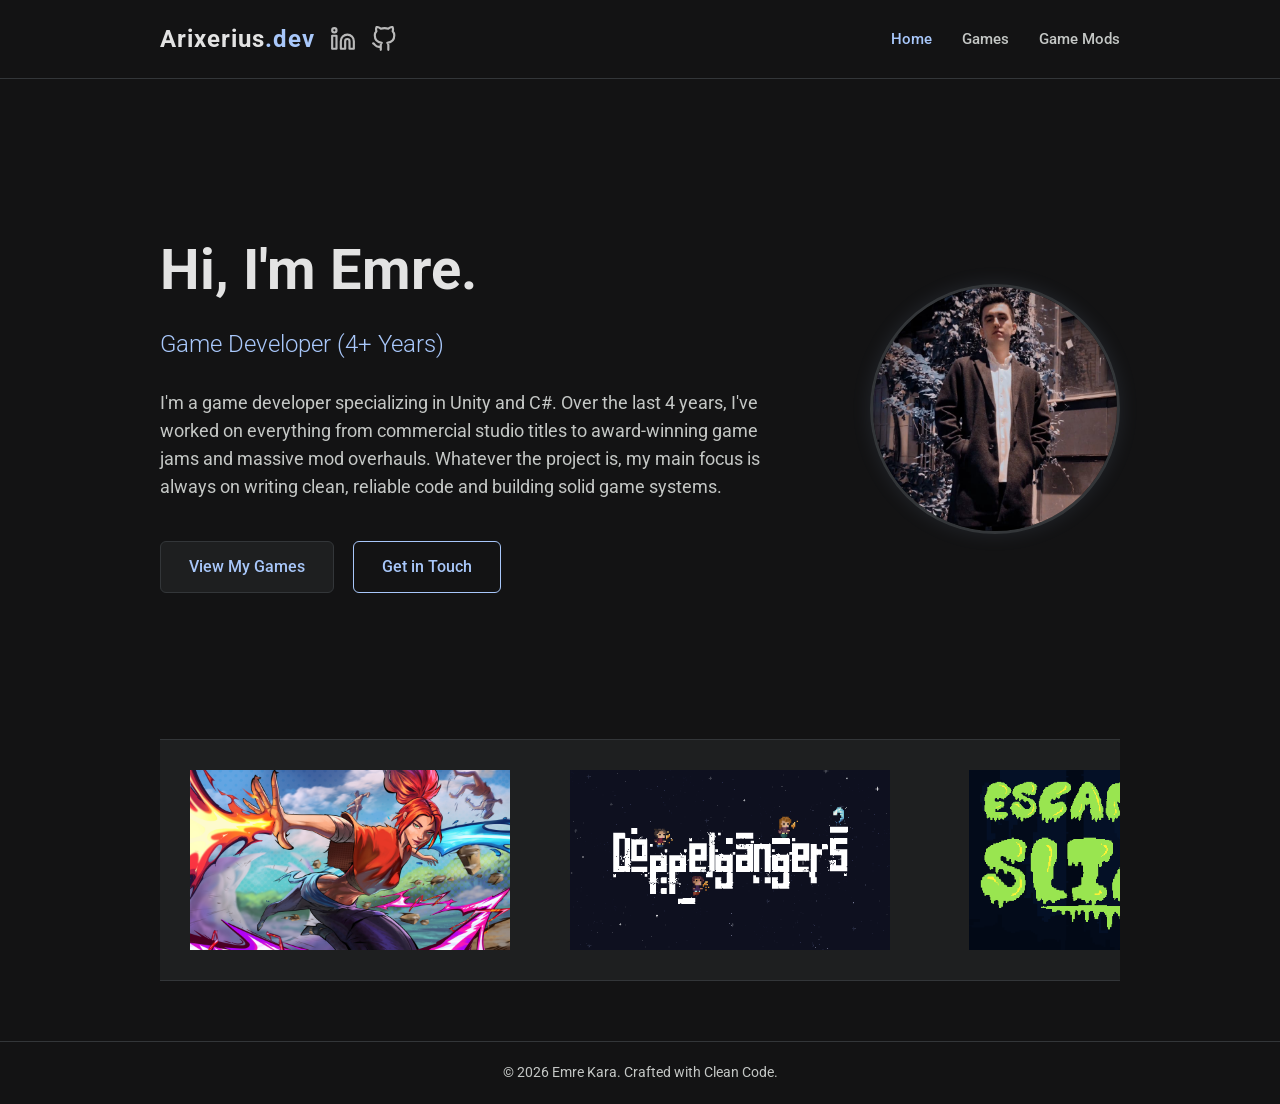
==== index.html @ add99b4c "Visual Improvements & Minor Fixes" ====
<!DOCTYPE html>
<html lang="en">
<head>
    <meta charset="UTF-8">
    <meta name="viewport" content="width=device-width, initial-scale=1.0">
    <title>Emre Kara | Game Developer</title>
    <link rel="stylesheet" href="css/style.css">
    <style>
        .logo-wrapper {
            display: flex;
            align-items: center;
            gap: 15px;
        }

        .social-icon {
            color: var(--text-main);
            transition: 0.3s;
            display: flex;
            align-items: center;
            justify-content: center;
            opacity: 0.8;
        }

        .social-icon:hover {
            color: var(--accent);
            transform: translateY(-2px);
            opacity: 1;
        }

        .hero-split {
            display: flex;
            align-items: center;
            justify-content: space-between;
            gap: 50px;
            width: 100%;
            max-width: 1200px;
            margin: 0 auto;
            text-align: left;
        }

        .hero-text {
            flex: 1;
            max-width: 600px;
        }

        .hero-image {
            flex-shrink: 0;
            width: 250px;
            height: 250px;
            border-radius: 50%;
            object-fit: cover;
            border: 3px solid var(--border-color);
            box-shadow: 0 0 20px rgba(168, 199, 250, 0.1);
        }

        @media (max-width: 768px) {
            .hero-split {
                flex-direction: column-reverse;
                text-align: center;
                gap: 20px;
            }
            .hero-text {
                max-width: 100%;
            }
        }

        .slider-container {
            width: 100%;
            overflow: hidden;
            background: #1e1f20;
            padding: 30px 0;
            border-top: 1px solid var(--border-color);
            border-bottom: 1px solid var(--border-color);
            margin-top: 60px;
        }

        .slider-track {
            display: flex;
            width: calc(380px * 14);
            animation: scroll 30s linear infinite;
        }

        .slider-track:hover {
            animation-play-state: paused;
        }

        .slider-track a {
            display: flex;
            align-items: center;
            justify-content: center;
            width: 380px;
            padding: 0 15px;
            box-sizing: border-box;
            transition: transform 0.3s ease;
        }

        .slider-track a:hover {
            transform: scale(1.05);
        }

        .slider-track img {
            width: 100%;
            height: 180px;
            object-fit: contain;
            border-radius: 4px;
        }

        @keyframes scroll {
            0% { transform: translateX(0); }
            100% { transform: translateX(calc(-380px * 7)); }
        }
    </style>
</head>
<body>

<main-header></main-header>
<script src="js/header.js"></script>

<main>
    <section class="hero">
        <div class="hero-split">
            <div class="hero-text">
                <h1>Hi, I'm Emre.</h1>
                <h2>Game Developer (4+ Years)</h2>
                <p>
                    I'm a game developer specializing in Unity and C#. Over the last 4 years, I've worked on everything from commercial studio titles to award-winning game jams and massive mod overhauls. Whatever the project is, my main focus is always on writing clean, reliable code and building solid game systems.
                </p>
                <div>
                    <a href="games.html" class="btn">View My Games</a>
                    <a href="mailto:arixerius.dev@gmail.com" class="btn" style="margin-left: 15px; background: transparent; border: 1px solid var(--accent); color: var(--accent);">Get in Touch</a>
                </div>
            </div>

            <img src="sources/EmreKara.jpg" alt="Emre Kara" class="hero-image" onerror="this.style.display='none'">
        </div>
    </section>

    <div class="slider-container">
        <div class="slider-track">
            <a href="games.html"><img src="sources/games/logo/emberbaneheader.jpg" alt="Emberbane"></a>
            <a href="games.html"><img src="sources/games/logo/DoppelgangersLogo1.png" alt="Doppelgängers"></a>
            <a href="games.html"><img src="sources/games/logo/EscapingSlimeLogo1.png" alt="Escaping Slime"></a>
            <a href="games.html"><img src="sources/games/logo/VaxolusBanner.png" alt="Vaxolus"></a>
            <a href="games.html"><img src="sources/games/logo/SurviveXBanner.png" alt="SurviveX"></a>
            <a href="mods.html"><img src="sources/games/logo/HardTruckApocalypseExclusiveModBanner.png" alt="Exclusive Mod"></a>
            <a href="mods.html"><img src="sources/games/logo/HardTruckApocalypseEMRModBanner.png" alt="EMR Mod"></a>

            <a href="games.html"><img src="sources/games/logo/emberbaneheader.jpg" alt="Emberbane"></a>
            <a href="games.html"><img src="sources/games/logo/DoppelgangersLogo1.png" alt="Doppelgängers"></a>
            <a href="games.html"><img src="sources/games/logo/EscapingSlimeLogo1.png" alt="Escaping Slime"></a>
            <a href="games.html"><img src="sources/games/logo/VaxolusBanner.png" alt="Vaxolus"></a>
            <a href="games.html"><img src="sources/games/logo/SurviveXBanner.png" alt="SurviveX"></a>
            <a href="mods.html"><img src="sources/games/logo/HardTruckApocalypseExclusiveModBanner.png" alt="Exclusive Mod"></a>
            <a href="mods.html"><img src="sources/games/logo/HardTruckApocalypseEMRModBanner.png" alt="EMR Mod"></a>
        </div>
    </div>
</main>

<footer>
    <p>&copy; 2026 Emre Kara. Crafted with Clean Code.</p>
</footer>

</body>
</html>
---- css/style.css ----
@import url('https://fonts.googleapis.com/css2?family=Roboto:wght@300;400;500;700&display=block');

:root {
    --bg-dark: #131314;
    --surface: #1e1f20;
    --text-main: #e3e3e3;
    --text-muted: #c4c7c5;
    --accent: #a8c7fa;
    --accent-hover: #8ab4f8;
    --border-color: #333639;
}

* {
    margin: 0;
    padding: 0;
    box-sizing: border-box;
}

body {
    font-family: 'Roboto', sans-serif;
    background-color: var(--bg-dark);
    color: var(--text-main);
    line-height: 1.6;
    display: flex;
    flex-direction: column;
    min-height: 100vh;
    overflow-y: scroll;
}

main-header:not(:defined) {
    opacity: 0;
}

main-header {
    display: block;
    opacity: 1;
    transition: opacity 0.2s ease-in-out;
}

header {
    background-color: var(--bg-dark);
    border-bottom: 1px solid var(--border-color);
    padding: 20px 0;
    position: sticky;
    top: 0;
    z-index: 100;
}

.nav-container {
    max-width: 1000px;
    margin: 0 auto;
    display: flex;
    justify-content: space-between;
    align-items: center;
    padding: 0 20px;
}

.logo {
    font-size: 1.5rem;
    font-weight: 700;
    color: var(--text-main);
    text-decoration: none;
    letter-spacing: 1px;
}

.logo span {
    color: var(--accent);
}

.logo-wrapper {
    display: flex;
    align-items: center;
    gap: 20px;
}

.social-icon {
    color: #ffffff;
    transition: all 0.3s ease;
    display: flex;
    align-items: center;
    justify-content: center;
}

.social-icon svg {
    width: 26px;
    height: 26px;
}

.social-icon:hover {
    color: var(--accent);
    transform: translateY(-3px) scale(1.1);
    filter: drop-shadow(0 0 10px rgba(168, 199, 250, 0.6));
}

.nav-links {
    list-style: none;
    display: flex;
    gap: 30px;
}

.nav-links a {
    color: var(--text-muted);
    text-decoration: none;
    font-weight: 500;
    font-size: 0.95rem;
    transition: color 0.3s ease;
}

.nav-links a:hover, .nav-links a.active {
    color: var(--accent);
}

.menu-toggle {
    display: none;
    background: none;
    border: none;
    color: var(--text-main);
    cursor: pointer;
    padding: 5px;
}

@media (max-width: 768px) {
    .menu-toggle {
        display: block;
    }

    .nav-links {
        display: none;
        flex-direction: column;
        position: absolute;
        top: 100%;
        left: 0;
        width: 100%;
        background-color: var(--surface);
        padding: 20px 0;
        border-bottom: 1px solid var(--border-color);
        box-shadow: 0 10px 20px rgba(0, 0, 0, 0.5);
        text-align: center;
        gap: 20px;
    }

    .nav-links.active-menu {
        display: flex;
        animation: fadeInDown 0.3s ease;
    }
}

@keyframes fadeInDown {
    from { opacity: 0; transform: translateY(-10px); }
    to { opacity: 1; transform: translateY(0); }
}

@keyframes fadeInContent {
    from {
        opacity: 0;
        transform: translateY(15px);
    }
    to {
        opacity: 1;
        transform: translateY(0);
    }
}

main {
    flex: 1;
    max-width: 1000px;
    margin: 0 auto;
    padding: 60px 20px;
    width: 100%;
    animation: fadeInContent 0.4s ease-out forwards;
}

.hero {
    display: flex;
    flex-direction: column;
    justify-content: center;
    min-height: 60vh;
}

.hero h1 {
    font-size: 3.5rem;
    font-weight: 700;
    margin-bottom: 10px;
    color: var(--text-main);
}

.hero h2 {
    font-size: 1.5rem;
    font-weight: 300;
    color: var(--accent);
    margin-bottom: 25px;
}

.hero p {
    font-size: 1.1rem;
    color: var(--text-muted);
    max-width: 600px;
    margin-bottom: 40px;
}

.btn {
    display: inline-block;
    padding: 12px 28px;
    background-color: var(--surface);
    color: var(--accent);
    text-decoration: none;
    border: 1px solid var(--border-color);
    border-radius: 6px;
    font-weight: 500;
    transition: all 0.3s ease;
}

.btn:hover {
    background-color: var(--border-color);
    color: var(--text-main);
}

footer {
    text-align: center;
    padding: 20px;
    border-top: 1px solid var(--border-color);
    color: var(--text-muted);
    font-size: 0.85rem;
}
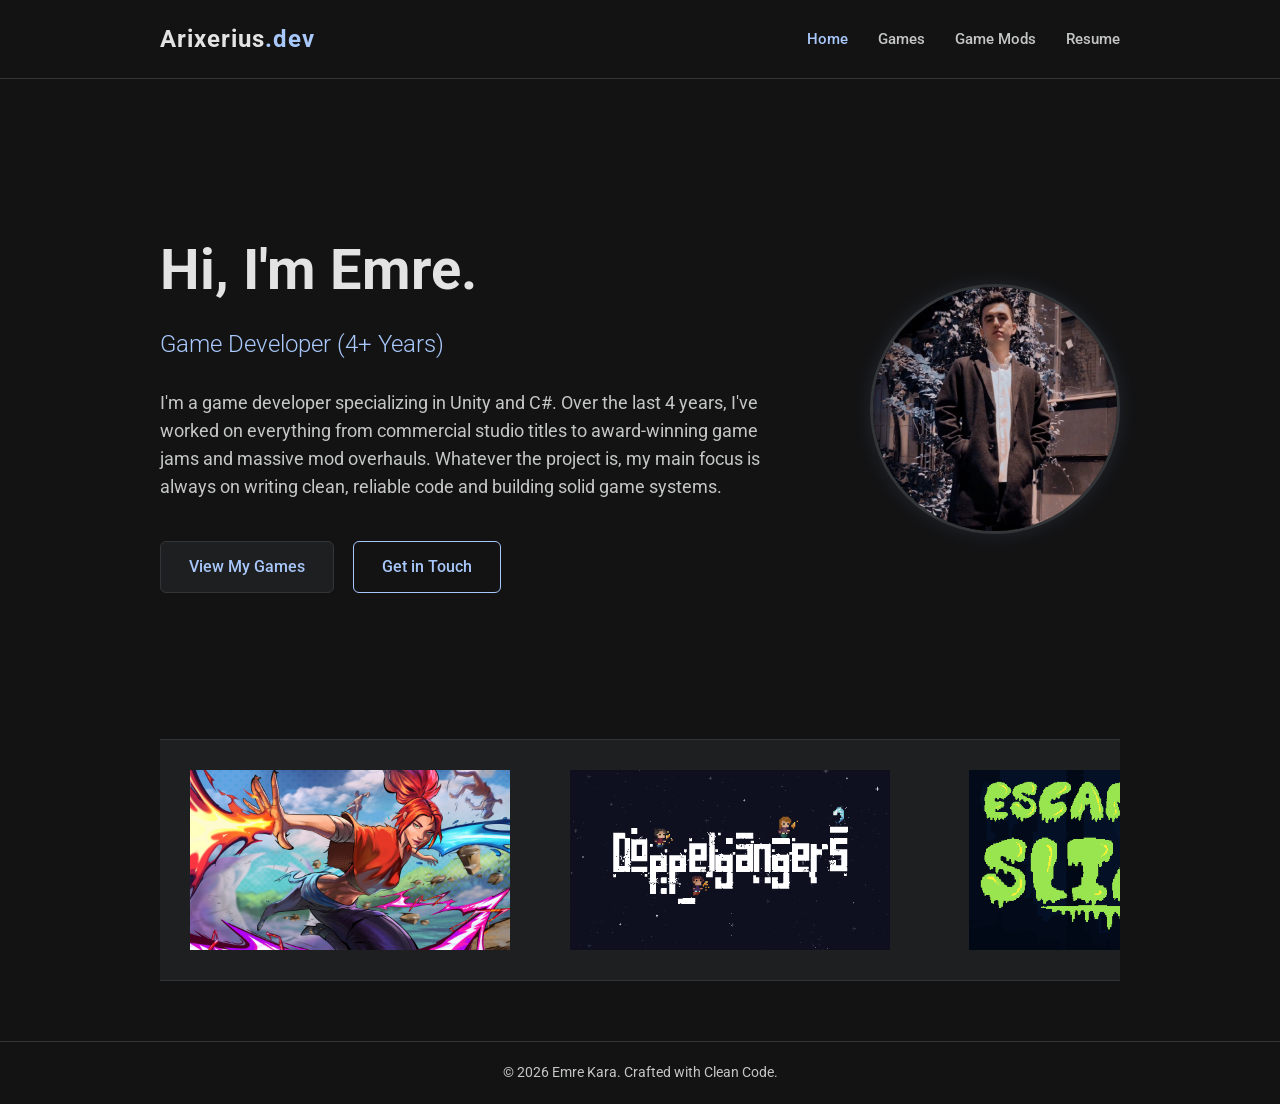
==== commit bd8603db: "Revert "Visual Improvements & Minor Fixes" This reverts commit add99b4c4e1ebbf3a0746f4b75b39387728c2" ====
--- a/index.html
+++ b/index.html
@@ -6,27 +6,6 @@
     <title>Emre Kara | Game Developer</title>
     <link rel="stylesheet" href="css/style.css">
     <style>
-        .logo-wrapper {
-            display: flex;
-            align-items: center;
-            gap: 15px;
-        }
-
-        .social-icon {
-            color: var(--text-main);
-            transition: 0.3s;
-            display: flex;
-            align-items: center;
-            justify-content: center;
-            opacity: 0.8;
-        }
-
-        .social-icon:hover {
-            color: var(--accent);
-            transform: translateY(-2px);
-            opacity: 1;
-        }
-
         .hero-split {
             display: flex;
             align-items: center;
@@ -113,8 +92,17 @@
 </head>
 <body>
 
-<main-header></main-header>
-<script src="js/header.js"></script>
+<header>
+    <div class="nav-container">
+        <a href="index.html" class="logo">Arixerius<span>.dev</span></a>
+        <ul class="nav-links">
+            <li><a href="index.html" class="active">Home</a></li>
+            <li><a href="games.html">Games</a></li>
+            <li><a href="mods.html">Game Mods</a></li>
+            <li><a href="resume.html">Resume</a></li>
+        </ul>
+    </div>
+</header>
 
 <main>
     <section class="hero">
--- a/css/style.css
+++ b/css/style.css
@@ -1,11 +1,11 @@
-@import url('https://fonts.googleapis.com/css2?family=Roboto:wght@300;400;500;700&display=block');
+@import url('https://fonts.googleapis.com/css2?family=Roboto:wght@300;400;500;700&display=swap');
 
 :root {
-    --bg-dark: #131314;
-    --surface: #1e1f20;
-    --text-main: #e3e3e3;
-    --text-muted: #c4c7c5;
-    --accent: #a8c7fa;
+    --bg-dark: #131314;       
+    --surface: #1e1f20;       
+    --text-main: #e3e3e3;     
+    --text-muted: #c4c7c5;    
+    --accent: #a8c7fa;        
     --accent-hover: #8ab4f8;
     --border-color: #333639;
 }
@@ -24,17 +24,6 @@
     display: flex;
     flex-direction: column;
     min-height: 100vh;
-    overflow-y: scroll;
-}
-
-main-header:not(:defined) {
-    opacity: 0;
-}
-
-main-header {
-    display: block;
-    opacity: 1;
-    transition: opacity 0.2s ease-in-out;
 }
 
 header {
@@ -67,31 +56,6 @@
     color: var(--accent);
 }
 
-.logo-wrapper {
-    display: flex;
-    align-items: center;
-    gap: 20px;
-}
-
-.social-icon {
-    color: #ffffff;
-    transition: all 0.3s ease;
-    display: flex;
-    align-items: center;
-    justify-content: center;
-}
-
-.social-icon svg {
-    width: 26px;
-    height: 26px;
-}
-
-.social-icon:hover {
-    color: var(--accent);
-    transform: translateY(-3px) scale(1.1);
-    filter: drop-shadow(0 0 10px rgba(168, 199, 250, 0.6));
-}
-
 .nav-links {
     list-style: none;
     display: flex;
@@ -110,64 +74,12 @@
     color: var(--accent);
 }
 
-.menu-toggle {
-    display: none;
-    background: none;
-    border: none;
-    color: var(--text-main);
-    cursor: pointer;
-    padding: 5px;
-}
-
-@media (max-width: 768px) {
-    .menu-toggle {
-        display: block;
-    }
-
-    .nav-links {
-        display: none;
-        flex-direction: column;
-        position: absolute;
-        top: 100%;
-        left: 0;
-        width: 100%;
-        background-color: var(--surface);
-        padding: 20px 0;
-        border-bottom: 1px solid var(--border-color);
-        box-shadow: 0 10px 20px rgba(0, 0, 0, 0.5);
-        text-align: center;
-        gap: 20px;
-    }
-
-    .nav-links.active-menu {
-        display: flex;
-        animation: fadeInDown 0.3s ease;
-    }
-}
-
-@keyframes fadeInDown {
-    from { opacity: 0; transform: translateY(-10px); }
-    to { opacity: 1; transform: translateY(0); }
-}
-
-@keyframes fadeInContent {
-    from {
-        opacity: 0;
-        transform: translateY(15px);
-    }
-    to {
-        opacity: 1;
-        transform: translateY(0);
-    }
-}
-
 main {
     flex: 1;
     max-width: 1000px;
     margin: 0 auto;
     padding: 60px 20px;
     width: 100%;
-    animation: fadeInContent 0.4s ease-out forwards;
 }
 
 .hero {
@@ -215,6 +127,7 @@
     color: var(--text-main);
 }
 
+/* --- FOOTER --- */
 footer {
     text-align: center;
     padding: 20px;
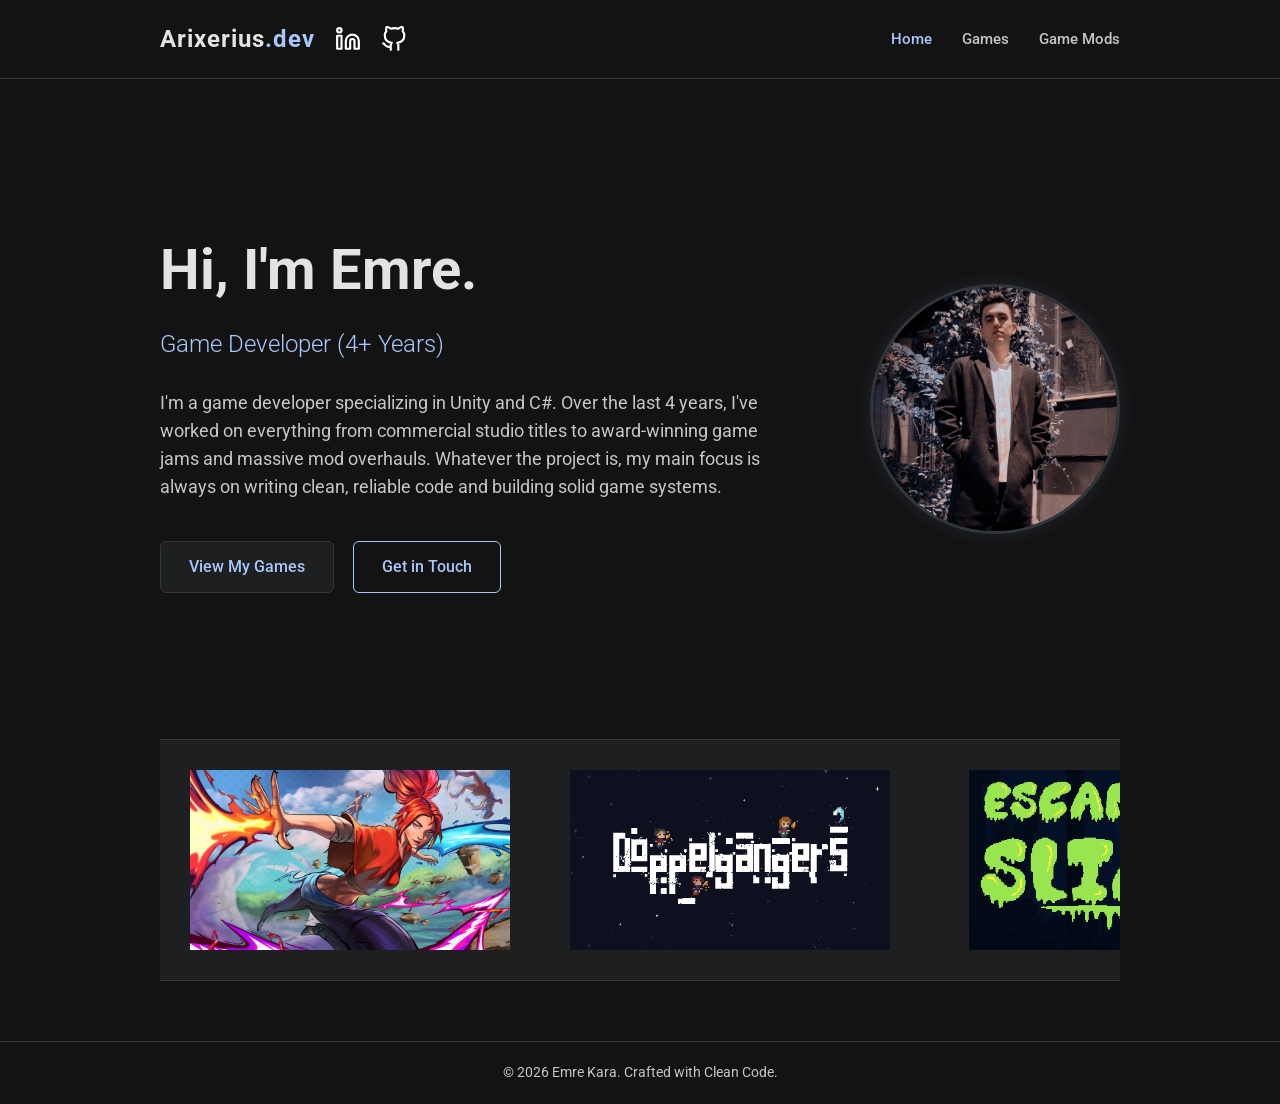
==== commit 044a5e01: "Update" ====
--- a/index.html
+++ b/index.html
@@ -4,7 +4,7 @@
     <meta charset="UTF-8">
     <meta name="viewport" content="width=device-width, initial-scale=1.0">
     <title>Emre Kara | Game Developer</title>
-    <link rel="stylesheet" href="css/style.css">
+    <link rel="stylesheet" href="./css/style.css">
     <style>
         .hero-split {
             display: flex;
@@ -92,17 +92,8 @@
 </head>
 <body>
 
-<header>
-    <div class="nav-container">
-        <a href="index.html" class="logo">Arixerius<span>.dev</span></a>
-        <ul class="nav-links">
-            <li><a href="index.html" class="active">Home</a></li>
-            <li><a href="games.html">Games</a></li>
-            <li><a href="mods.html">Game Mods</a></li>
-            <li><a href="resume.html">Resume</a></li>
-        </ul>
-    </div>
-</header>
+<main-header></main-header>
+<script src="./js/header.js"></script>
 
 <main>
     <section class="hero">
--- a/css/style.css
+++ b/css/style.css
@@ -1,11 +1,11 @@
-@import url('https://fonts.googleapis.com/css2?family=Roboto:wght@300;400;500;700&display=swap');
+@import url('https://fonts.googleapis.com/css2?family=Roboto:wght@300;400;500;700&display=block');
 
 :root {
-    --bg-dark: #131314;       
-    --surface: #1e1f20;       
-    --text-main: #e3e3e3;     
-    --text-muted: #c4c7c5;    
-    --accent: #a8c7fa;        
+    --bg-dark: #131314;
+    --surface: #1e1f20;
+    --text-main: #e3e3e3;
+    --text-muted: #c4c7c5;
+    --accent: #a8c7fa;
     --accent-hover: #8ab4f8;
     --border-color: #333639;
 }
@@ -24,6 +24,25 @@
     display: flex;
     flex-direction: column;
     min-height: 100vh;
+    overflow-y: scroll;
+    animation: globalFadeIn 0.5s ease-out forwards;
+}
+
+@keyframes globalFadeIn {
+    from { opacity: 0; }
+    to { opacity: 1; }
+}
+
+main-header:not(:defined) {
+    opacity: 0;
+    visibility: hidden;
+}
+
+main-header {
+    display: block;
+    animation: fadeInDown 0.5s ease-out forwards;
+    position: relative;
+    z-index: 1001;
 }
 
 header {
@@ -32,7 +51,7 @@
     padding: 20px 0;
     position: sticky;
     top: 0;
-    z-index: 100;
+    z-index: 1000;
 }
 
 .nav-container {
@@ -54,6 +73,31 @@
 
 .logo span {
     color: var(--accent);
+}
+
+.logo-wrapper {
+    display: flex;
+    align-items: center;
+    gap: 20px;
+}
+
+.social-icon {
+    color: #ffffff;
+    transition: all 0.3s ease;
+    display: flex;
+    align-items: center;
+    justify-content: center;
+}
+
+.social-icon svg {
+    width: 26px;
+    height: 26px;
+}
+
+.social-icon:hover {
+    color: var(--accent);
+    transform: translateY(-3px) scale(1.1);
+    filter: drop-shadow(0 0 10px rgba(168, 199, 250, 0.6));
 }
 
 .nav-links {
@@ -74,12 +118,65 @@
     color: var(--accent);
 }
 
+.menu-toggle {
+    display: none;
+    background: none;
+    border: none;
+    color: var(--text-main);
+    cursor: pointer;
+    padding: 5px;
+}
+
+@media (max-width: 768px) {
+    .menu-toggle {
+        display: block;
+    }
+
+    .nav-links {
+        display: none;
+        flex-direction: column;
+        position: absolute;
+        top: 100%;
+        left: 0;
+        width: 100%;
+        background-color: var(--surface);
+        padding: 20px 0;
+        border-bottom: 1px solid var(--border-color);
+        box-shadow: 0 10px 20px rgba(0, 0, 0, 0.5);
+        text-align: center;
+        gap: 20px;
+        z-index: 1000;
+    }
+
+    .nav-links.active-menu {
+        display: flex;
+        animation: fadeInDown 0.3s ease;
+    }
+}
+
+@keyframes fadeInDown {
+    from { opacity: 0; transform: translateY(-10px); }
+    to { opacity: 1; transform: translateY(0); }
+}
+
+@keyframes fadeInContent {
+    from {
+        opacity: 0;
+        transform: translateY(15px);
+    }
+    to {
+        opacity: 1;
+        transform: translateY(0);
+    }
+}
+
 main {
     flex: 1;
     max-width: 1000px;
     margin: 0 auto;
     padding: 60px 20px;
     width: 100%;
+    animation: fadeInContent 0.4s ease-out forwards;
 }
 
 .hero {
@@ -127,7 +224,6 @@
     color: var(--text-main);
 }
 
-/* --- FOOTER --- */
 footer {
     text-align: center;
     padding: 20px;
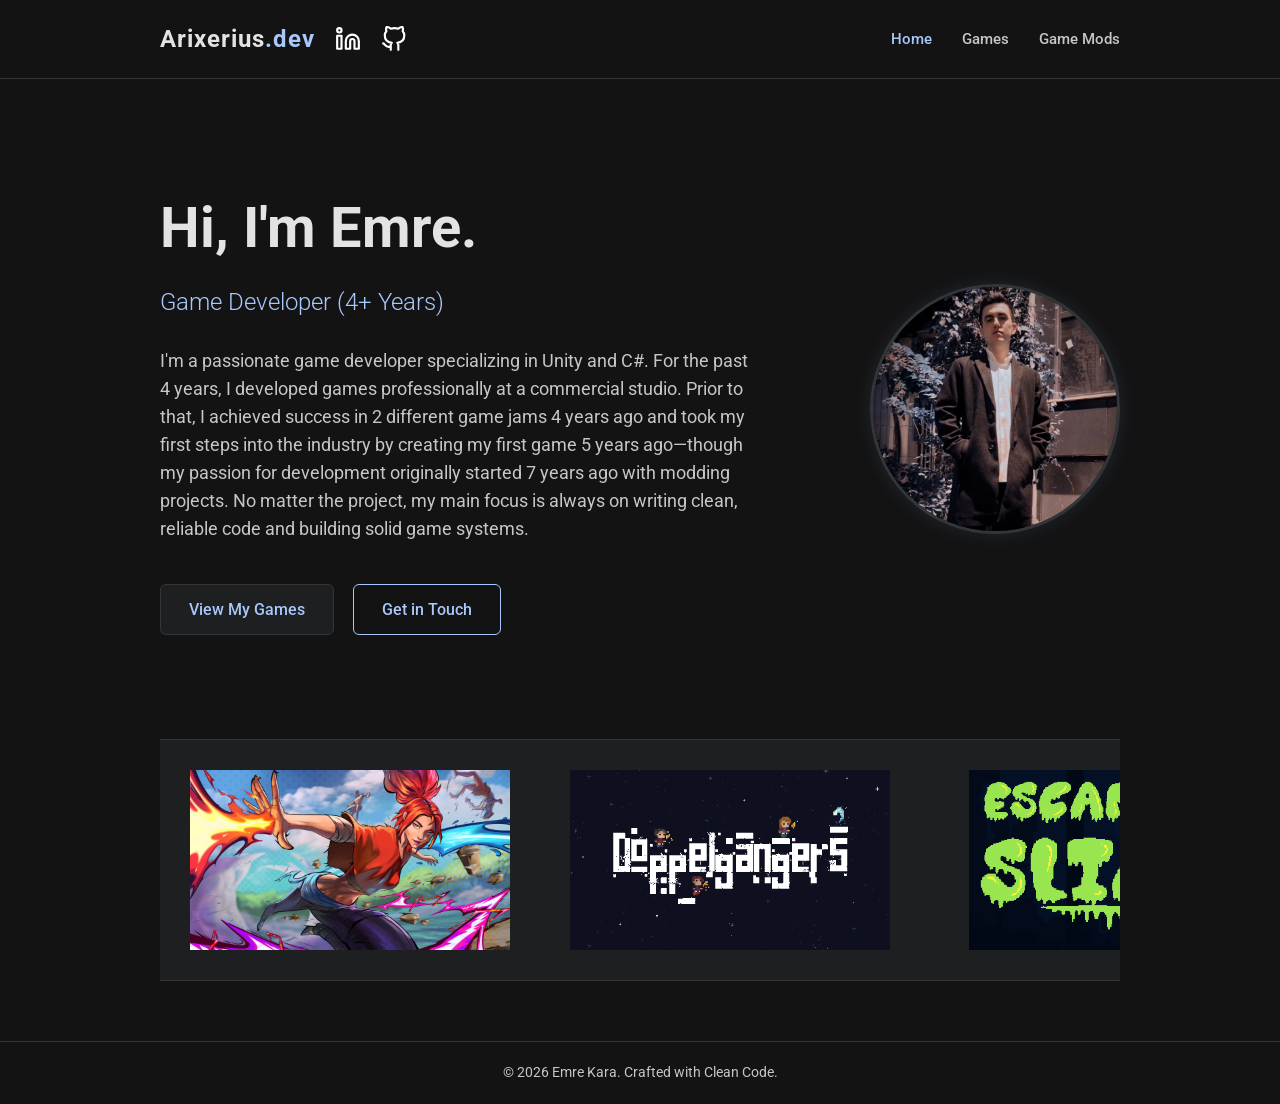
==== commit d76a95fd: "Update index.html" ====
--- a/index.html
+++ b/index.html
@@ -102,7 +102,7 @@
                 <h1>Hi, I'm Emre.</h1>
                 <h2>Game Developer (4+ Years)</h2>
                 <p>
-                    I'm a game developer specializing in Unity and C#. Over the last 4 years, I've worked on everything from commercial studio titles to award-winning game jams and massive mod overhauls. Whatever the project is, my main focus is always on writing clean, reliable code and building solid game systems.
+                    I'm a passionate game developer specializing in Unity and C#. For the past 4 years, I developed games professionally at a commercial studio. Prior to that, I achieved success in 2 different game jams 4 years ago and took my first steps into the industry by creating my first game 5 years ago—though my passion for development originally started 7 years ago with modding projects. No matter the project, my main focus is always on writing clean, reliable code and building solid game systems.
                 </p>
                 <div>
                     <a href="games.html" class="btn">View My Games</a>
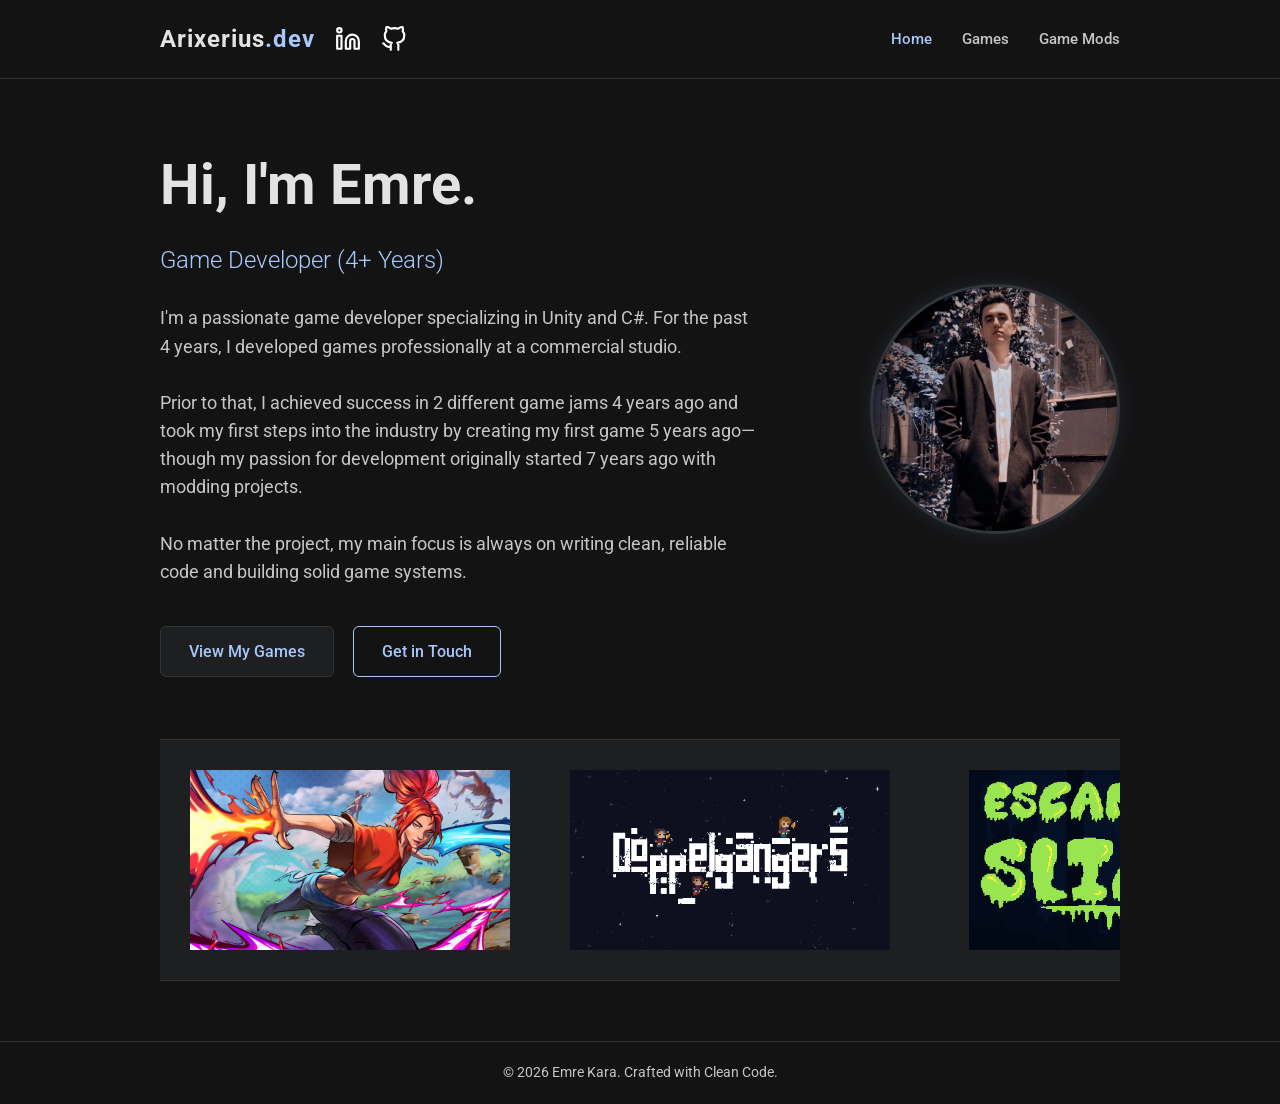
==== commit 37c5c070: "Update index.html" ====
--- a/index.html
+++ b/index.html
@@ -102,7 +102,9 @@
                 <h1>Hi, I'm Emre.</h1>
                 <h2>Game Developer (4+ Years)</h2>
                 <p>
-                    I'm a passionate game developer specializing in Unity and C#. For the past 4 years, I developed games professionally at a commercial studio. Prior to that, I achieved success in 2 different game jams 4 years ago and took my first steps into the industry by creating my first game 5 years ago—though my passion for development originally started 7 years ago with modding projects. No matter the project, my main focus is always on writing clean, reliable code and building solid game systems.
+                    I'm a passionate game developer specializing in Unity and C#. For the past 4 years, I developed games professionally at a commercial studio.<br><br>
+                    Prior to that, I achieved success in 2 different game jams 4 years ago and took my first steps into the industry by creating my first game 5 years ago—though my passion for development originally started 7 years ago with modding projects.<br><br>
+                    No matter the project, my main focus is always on writing clean, reliable code and building solid game systems.
                 </p>
                 <div>
                     <a href="games.html" class="btn">View My Games</a>
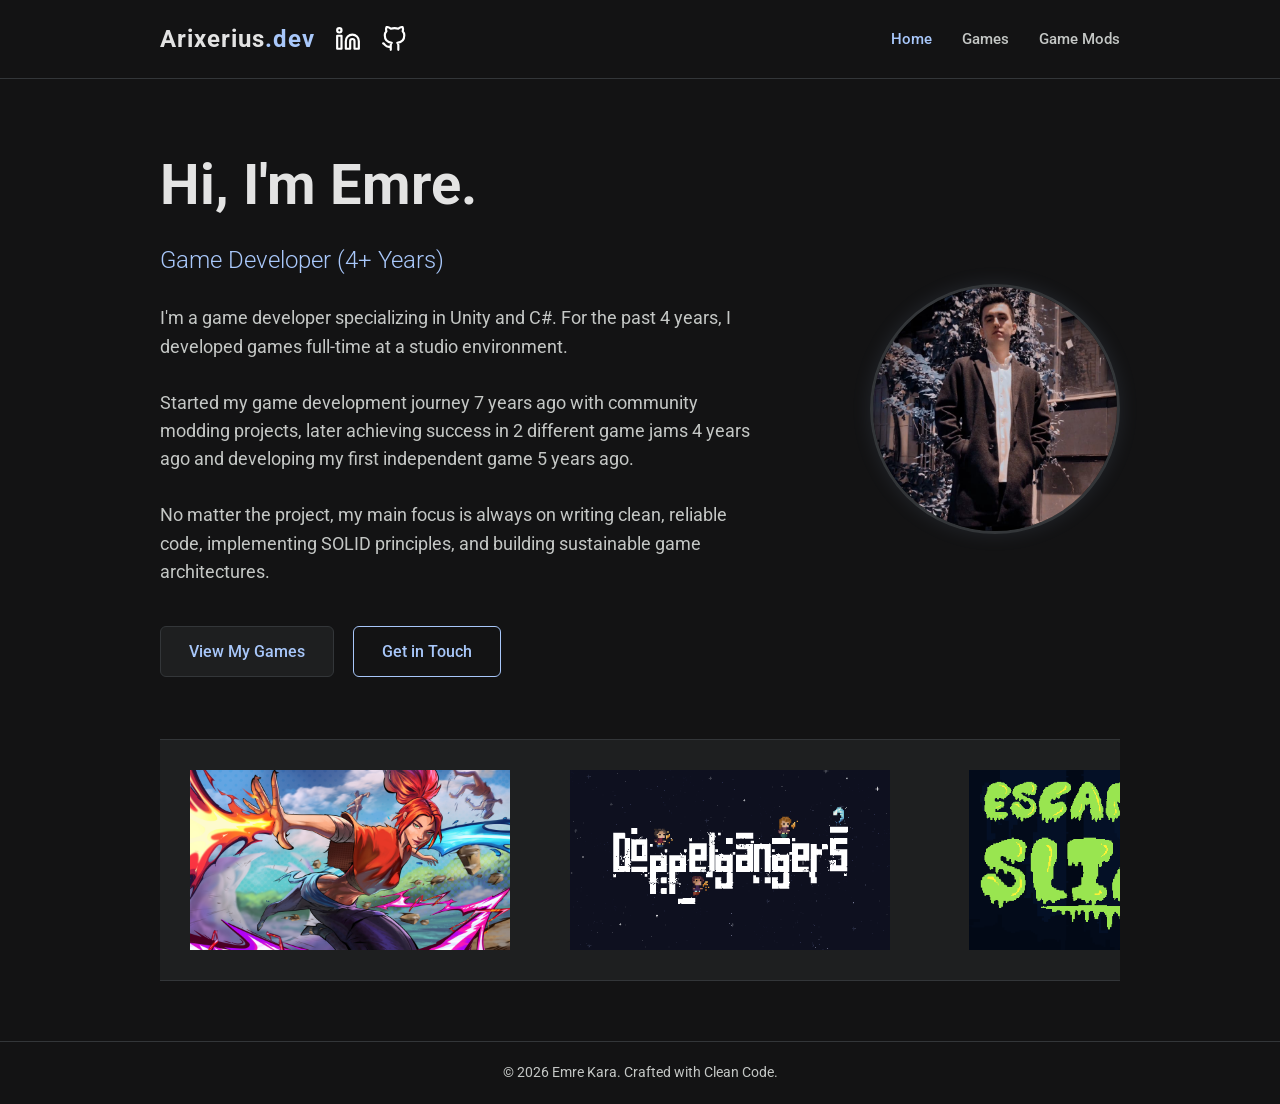
==== commit f403cd1d: "Update index.html" ====
--- a/index.html
+++ b/index.html
@@ -3,6 +3,11 @@
 <head>
     <meta charset="UTF-8">
     <meta name="viewport" content="width=device-width, initial-scale=1.0">
+    <meta property="og:title" content="Emre Kara | Game Developer">
+    <meta property="og:description" content="Passionate Game Developer specializing in Unity and C# with 4+ years of professional studio experience.">
+    <meta property="og:image" content="https://arixerius.github.io/sources/EmreKara.jpg">
+    <meta property="og:url" content="https://arixerius.github.io">
+    <meta property="og:type" content="website">
     <title>Emre Kara | Game Developer</title>
     <link rel="stylesheet" href="./css/style.css">
     <style>
@@ -102,9 +107,9 @@
                 <h1>Hi, I'm Emre.</h1>
                 <h2>Game Developer (4+ Years)</h2>
                 <p>
-                    I'm a passionate game developer specializing in Unity and C#. For the past 4 years, I developed games professionally at a commercial studio.<br><br>
-                    Prior to that, I achieved success in 2 different game jams 4 years ago and took my first steps into the industry by creating my first game 5 years ago—though my passion for development originally started 7 years ago with modding projects.<br><br>
-                    No matter the project, my main focus is always on writing clean, reliable code and building solid game systems.
+                    I'm a game developer specializing in Unity and C#. For the past 4 years, I developed games full-time at a studio environment.<br><br>
+    Started my game development journey 7 years ago with community modding projects, later achieving success in 2 different game jams 4 years ago and developing my first independent game 5 years ago.<br><br>
+    No matter the project, my main focus is always on writing clean, reliable code, implementing SOLID principles, and building sustainable game architectures.
                 </p>
                 <div>
                     <a href="games.html" class="btn">View My Games</a>
